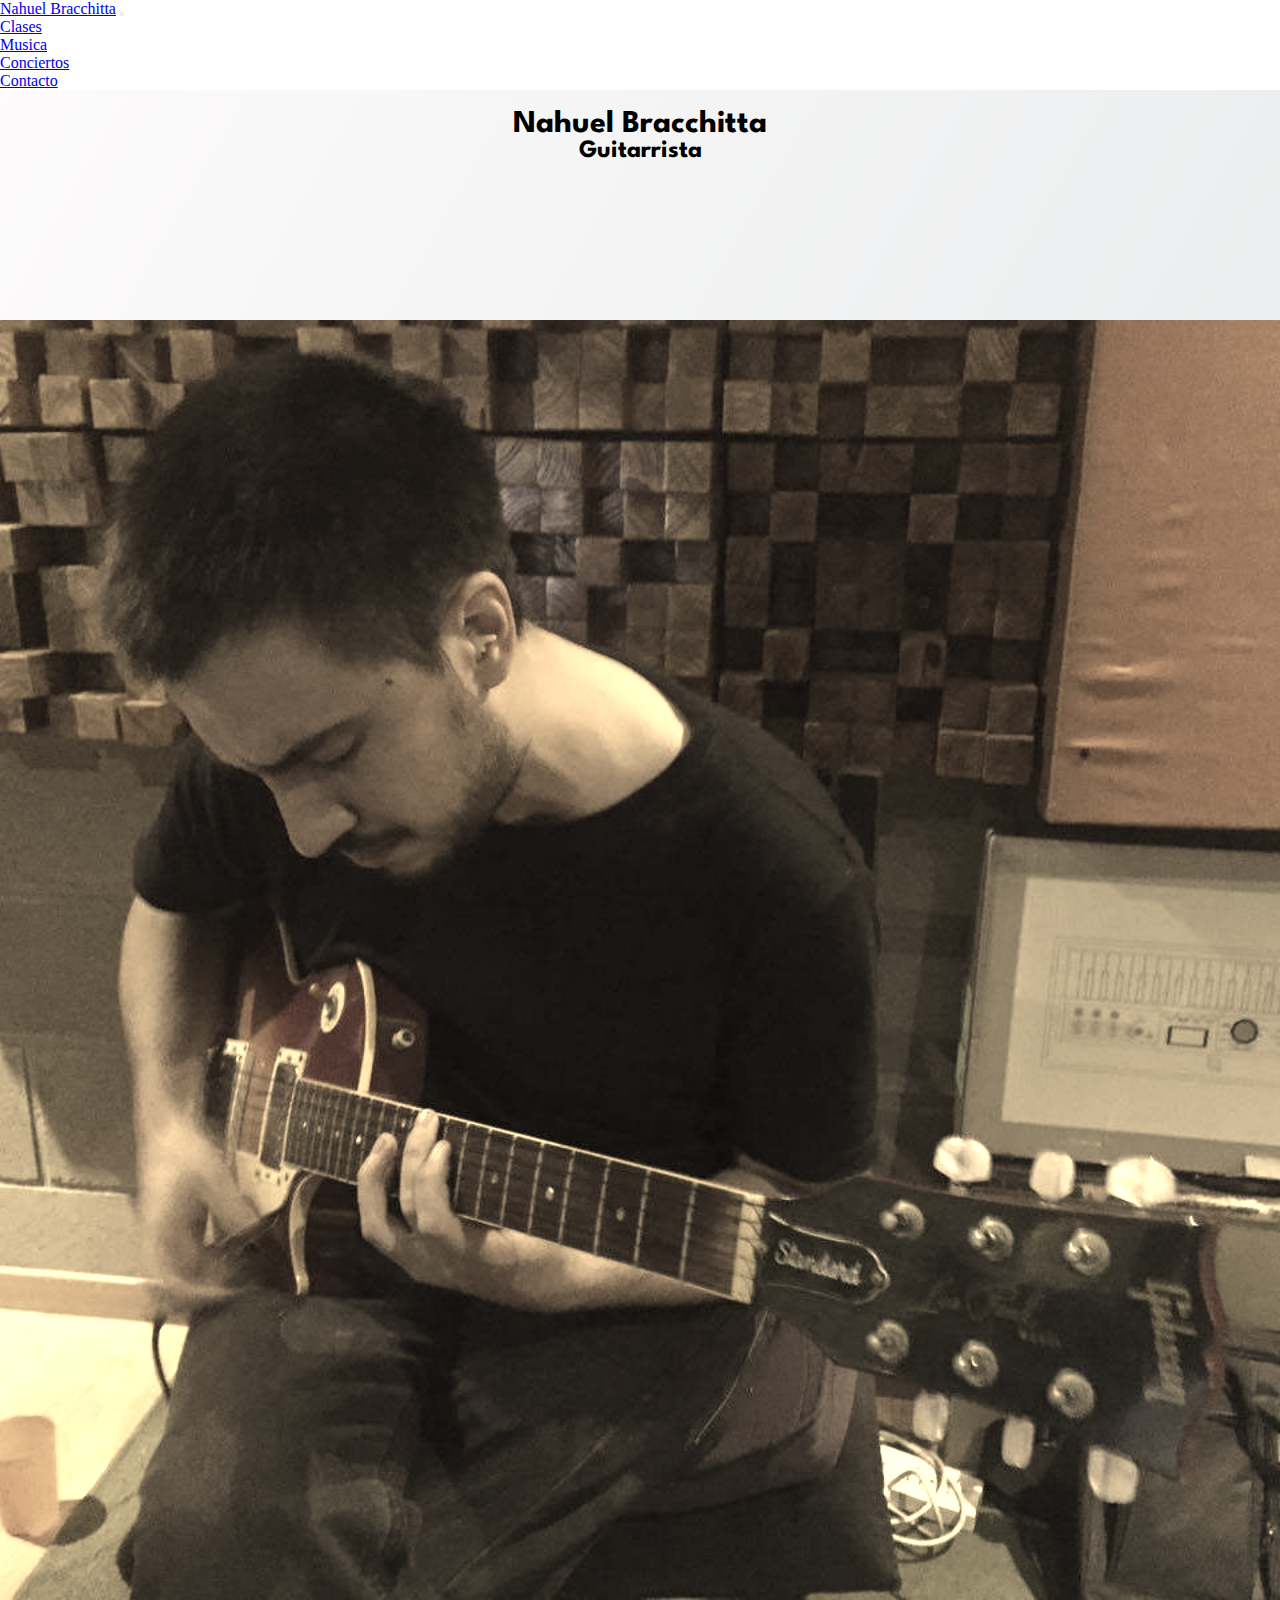
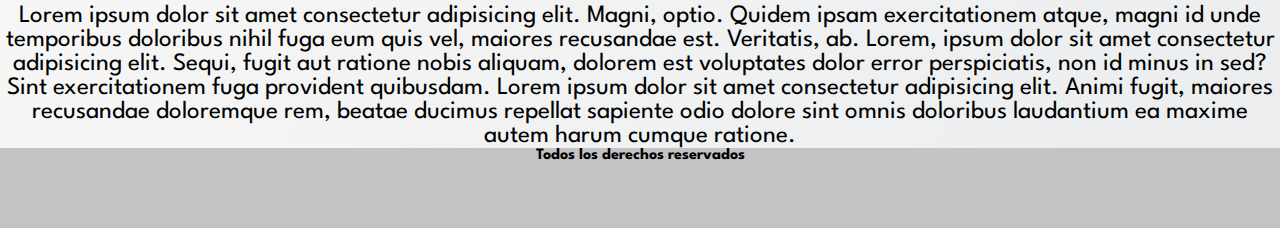
==== index.html @ a7903cbe "mejore los links" ====
<!DOCTYPE html>
<html lang="es">
<head>
    <meta charset="UTF-8">
    <meta http-equiv="X-UA-Compatible" content="IE=edge">
    <meta name="viewport" content="width=device-width, initial-scale=1.0">
    <meta name="description" content="Nahuel Bracchitta es guitarrista de jazz, lidera su propio proyecto y forma parte de distintos proyectos de la escena del jazz en Buenos Aires">
    <meta name="keywords" content="jazz, guitarra, guitar, clases, ensambles">
    <link rel="stylesheet" href="https://cdn.jsdelivr.net/npm/bootstrap@4.6.1/dist/css/bootstrap.min.css" integrity="sha384-zCbKRCUGaJDkqS1kPbPd7TveP5iyJE0EjAuZQTgFLD2ylzuqKfdKlfG/eSrtxUkn" crossorigin="anonymous">
    <link rel="stylesheet" href="https://cdnjs.cloudflare.com/ajax/libs/font-awesome/6.1.1/css/all.min.css" integrity="sha512-KfkfwYDsLkIlwQp6LFnl8zNdLGxu9YAA1QvwINks4PhcElQSvqcyVLLD9aMhXd13uQjoXtEKNosOWaZqXgel0g==" crossorigin="anonymous" referrerpolicy="no-referrer" />
    <link rel="stylesheet" href="./sass/estilos.css">
    <title>Nahuel Bracchitta, guitarrista de jazz y docente de Buenos Aires</title>
</head>
<body>
    <header>
        <!--navbar inicia-->
        <nav class="navbar navbar-expand-md bg-dark navbar-dark">
            <!-- Brand -->
            <a class="navbar-brand" href="./index.html">Nahuel Bracchitta</a>
          
            <!-- Toggler/collapsibe Button -->
            <button class="navbar-toggler" type="button" data-toggle="collapse" data-target="#collapsibleNavbar">
              <span class="navbar-toggler-icon"></span>
            </button>
          
            <!-- Navbar links -->
            <div class="collapse navbar-collapse" id="collapsibleNavbar">
              <ul class="navbar-nav">
                <li class="nav-item">
                  <a class="nav-link" href="./pages/Clases.html">Clases</a>
                </li>
                <li class="nav-item">
                  <a class="nav-link" href="./pages/Musica.html">Musica</a>
                </li>
                <li class="nav-item">
                  <a class="nav-link" href="./pages/Conciertos.html">Conciertos</a>
                </li>
                <li class="nav-item">
                  <a class="nav-link" href="#">Contacto</a>
                </li>
              </ul>
            </div>
          </nav>
    <!-- navbar fin -->
    </header>
    <main>
        <div class="jumbotron">
            <h1 class="titulo">Nahuel Bracchitta</h1>
            <p class="parrafo">Guitarrista</p>
        </div>
    <div class="container-fluid about">
        <div class="row">
            <div class="aleft col-lg-6 col-sm-12">
                <img src="/img/home.jpg" alt="" id="imghome">
            </div>
            <div class="aright col-lg-6 col-sm-12">                    
                    <p>Lorem ipsum dolor sit amet consectetur adipisicing elit. Magni, optio. Quidem ipsam exercitationem atque, magni id unde temporibus doloribus nihil fuga eum quis vel, maiores recusandae est. Veritatis, ab. Lorem, ipsum dolor sit amet consectetur adipisicing elit. Sequi, fugit aut ratione nobis aliquam, dolorem est voluptates dolor error perspiciatis, non id minus in sed? Sint exercitationem fuga provident quibusdam. Lorem ipsum dolor sit amet consectetur adipisicing elit. Animi fugit, maiores recusandae doloremque rem, beatae ducimus repellat sapiente odio dolore sint omnis doloribus laudantium ea maxime autem harum cumque ratione. <Illum class="lorem"></Illum></p>
                </div>
        </div>
    </div>
    </main>
<footer class="footer">
    <div class="redes">
        <i class="fa-brands fa-spotify" id="spotify"></i>
        <i class="fa-brands fa-instagram-square" id="instagram"></i>
        <i class="fa-brands fa-facebook" id="facebook"></i>
        <i class="fa-solid fa-envelope" id="mail"></i> 
    </div> 
    <p>Todos los derechos reservados</p>
</footer>
<!-- bs separate -->
<script src="https://cdn.jsdelivr.net/npm/jquery@3.5.1/dist/jquery.slim.min.js" integrity="sha384-DfXdz2htPH0lsSSs5nCTpuj/zy4C+OGpamoFVy38MVBnE+IbbVYUew+OrCXaRkfj" crossorigin="anonymous"></script>
<script src="https://cdn.jsdelivr.net/npm/popper.js@1.16.1/dist/umd/popper.min.js" integrity="sha384-9/reFTGAW83EW2RDu2S0VKaIzap3H66lZH81PoYlFhbGU+6BZp6G7niu735Sk7lN" crossorigin="anonymous"></script>
<script src="https://cdn.jsdelivr.net/npm/bootstrap@4.6.1/dist/js/bootstrap.min.js" integrity="sha384-VHvPCCyXqtD5DqJeNxl2dtTyhF78xXNXdkwX1CZeRusQfRKp+tA7hAShOK/B/fQ2" crossorigin="anonymous"></script>
</body>
</html>
---- sass/estilos.css ----
@import url("https://fonts.googleapis.com/css2?family=League+Spartan:wght@200&family=Roboto:wght@300&display=swap");
@import url("https://fonts.googleapis.com/css2?family=Lato&display=swap");
@import url("https://fonts.googleapis.com/css2?family=Roboto:wght@300&display=swap");
* {
  margin: 0;
  padding: 0;
  box-sizing: 0;
}

.jumbotron {
  background-image: linear-gradient(120deg, #fdfbfb 0%, #ebedee 100%);
  text-align: center;
  height: 110px;
  padding-bottom: 100px;
  padding-top: 20px;
  margin-bottom: 0;
}

.titulo {
  font-family: "League Spartan", sans-serif;
  font-weight: bolder;
  font-size: 32px;
}

.parrafo {
  font-family: "League Spartan", sans-serif;
  font-weight: bolder;
  font-size: 25px;
}

.about {
  background-image: linear-gradient(120deg, #fdfbfb 0%, #ebedee 100%);
}

#imghome {
  width: 100%;
  filter: sepia(80%);
  transition: filter 1s;
}
#imghome:hover {
  filter: sepia(50%);
}

.aright p {
  text-align: center;
  font-family: "League Spartan", sans-serif;
  color: black;
  font-size: 20px;
}

@media only screen and (min-width: 942px) {
  .aright p {
    font-size: 25px;
  }
}
.footer {
  height: 80px;
  background-color: rgba(97, 92, 92, 0.377);
  text-align: center;
}
.footer p {
  font-family: "League Spartan", sans-serif;
  font-weight: bold;
}

#spotify, #mail, #facebook, #instagram {
  transition: 1s;
}
#spotify:hover, #mail:hover, #facebook:hover, #instagram:hover {
  font-size: 20px;
  color: blue;
}

#instagram:hover {
  font-size: 20px;
  color: green;
}

#facebook:hover {
  font-size: 20px;
  color: brown;
}

#mail:hover {
  font-size: 20px;
  color: yellow;
}

.jumbotronMusica {
  height: 150px;
  background-image: url(/img/0466_Usina_El\ Aula_Loiacono_20171304_DSC5192.jpg);
  background-size: cover;
  background-position: center;
  filter: grayscale(60%);
  text-align: center;
  padding-bottom: 50px;
  padding-top: 20px;
  margin-bottom: 10px;
  /* font-family: ; */
  font-weight: bolder;
  font-size: 32px;
  color: rgba(250, 211, 36, 0.932);
  text-shadow: 1px 1px 1px black;
}

.jumbotronMusica2 {
  height: 150px;
  background-image: url(/img/tele.jpeg);
  background-size: cover;
  background-position: center;
  filter: grayscale(50%);
  text-align: center;
  padding-bottom: 50px;
  padding-top: 20px;
  margin-top: 10px;
  margin-bottom: 10px;
  /* font-family: ; */
  font-weight: bolder;
  font-size: 32px;
  color: rgba(250, 211, 36, 0.932);
  text-shadow: 1px 1px 1px black;
}

.jumbotronFechas {
  height: 150px;
  background-image: url(/img/pedales.jpg);
  background-size: cover;
  filter: grayscale(30%);
  text-align: center;
  padding-bottom: 50px;
  padding-top: 20px;
  margin-bottom: 0;
  /* font-family: ; */
  font-weight: bolder;
  font-size: 32px;
  color: rgba(250, 211, 36, 0.932);
  text-shadow: 1px 1px 1px black;
}

.jumbotronClases {
  height: 150px;
  background-image: url(/img/amps.jpg);
  background-size: cover;
  background-position: bottom;
  filter: grayscale(60%);
  text-align: center;
  padding-bottom: 50px;
  padding-top: 20px;
  margin-bottom: 0;
  /* font-family: ; */
  font-weight: bolder;
  font-size: 32px;
  color: rgba(250, 211, 36, 0.932);
  text-shadow: 1px 1px 1px black;
}

.jumbotronClases p {
  font-size: 24px;
}

.card-red {
  background-color: red;
}

.card-grey {
  background-color: grey;
}

.card-green {
  background-color: green;
}

.card-orange {
  background-color: orange;
}

.card-violet {
  background-color: violet;
}

.card-purple {
  background-color: purple;
}

.clasesGuitarra {
  background-color: rgb(221, 214, 214);
  display: flex;
  flex-flow: column;
  justify-content: center space-between;
  align-items: center;
  padding: 10px 10px 10px 10px;
}

.gleft {
  text-align: center;
  font-family: "Lato", sans-serif;
  font-size: 15px;
}

.gleft h2 {
  font-family: "Roboto", sans-serif;
}

.gleft h2:hover {
  color: brown;
}

#gclases {
  filter: sepia(100%);
  transition: 1s;
}

#gclases:hover {
  filter: sepia(50%);
}

@media only screen and (min-width: 768px) {
  .clasesGuitarra {
    flex-flow: row;
  }

  .gleft {
    width: 100%;
    font-size: 19px;
  }

  .gright {
    width: 100%;
    padding-left: 100px;
  }
}
.clasesEnsamble {
  height: 800px;
  display: grid;
  grid-template-rows: repeat(4, 200px);
  grid-template-areas: "e1" "e3" "e3" "e2";
}

.e1 {
  background-image: url(/img/en1.jpg);
  filter: grayscale(50%);
  height: 200px;
  background-size: cover;
  grid-area: e1;
}

.e2 {
  background-image: url(/img/e2.jpg);
  filter: grayscale(50%);
  height: 200px;
  background-size: cover;
  grid-area: e2;
}

.e3 {
  background-color: rgb(248, 248, 193);
  grid-area: e3;
  text-align: center;
  font-family: "Lato", sans-serif;
  font-size: 15px;
}

.e3 h2 {
  font-family: "Roboto", sans-serif;
}

.e3 h2:hover {
  color: brown;
}

@media only screen and (min-width: 768px) {
  .clasesEnsamble {
    grid-template-columns: repeat(2, 50%);
    grid-template-areas: "e1 e3" "e2 e3";
    height: 500px;
  }

  .e3 {
    font-size: 19px;
  }
}/*# sourceMappingURL=estilos.css.map */
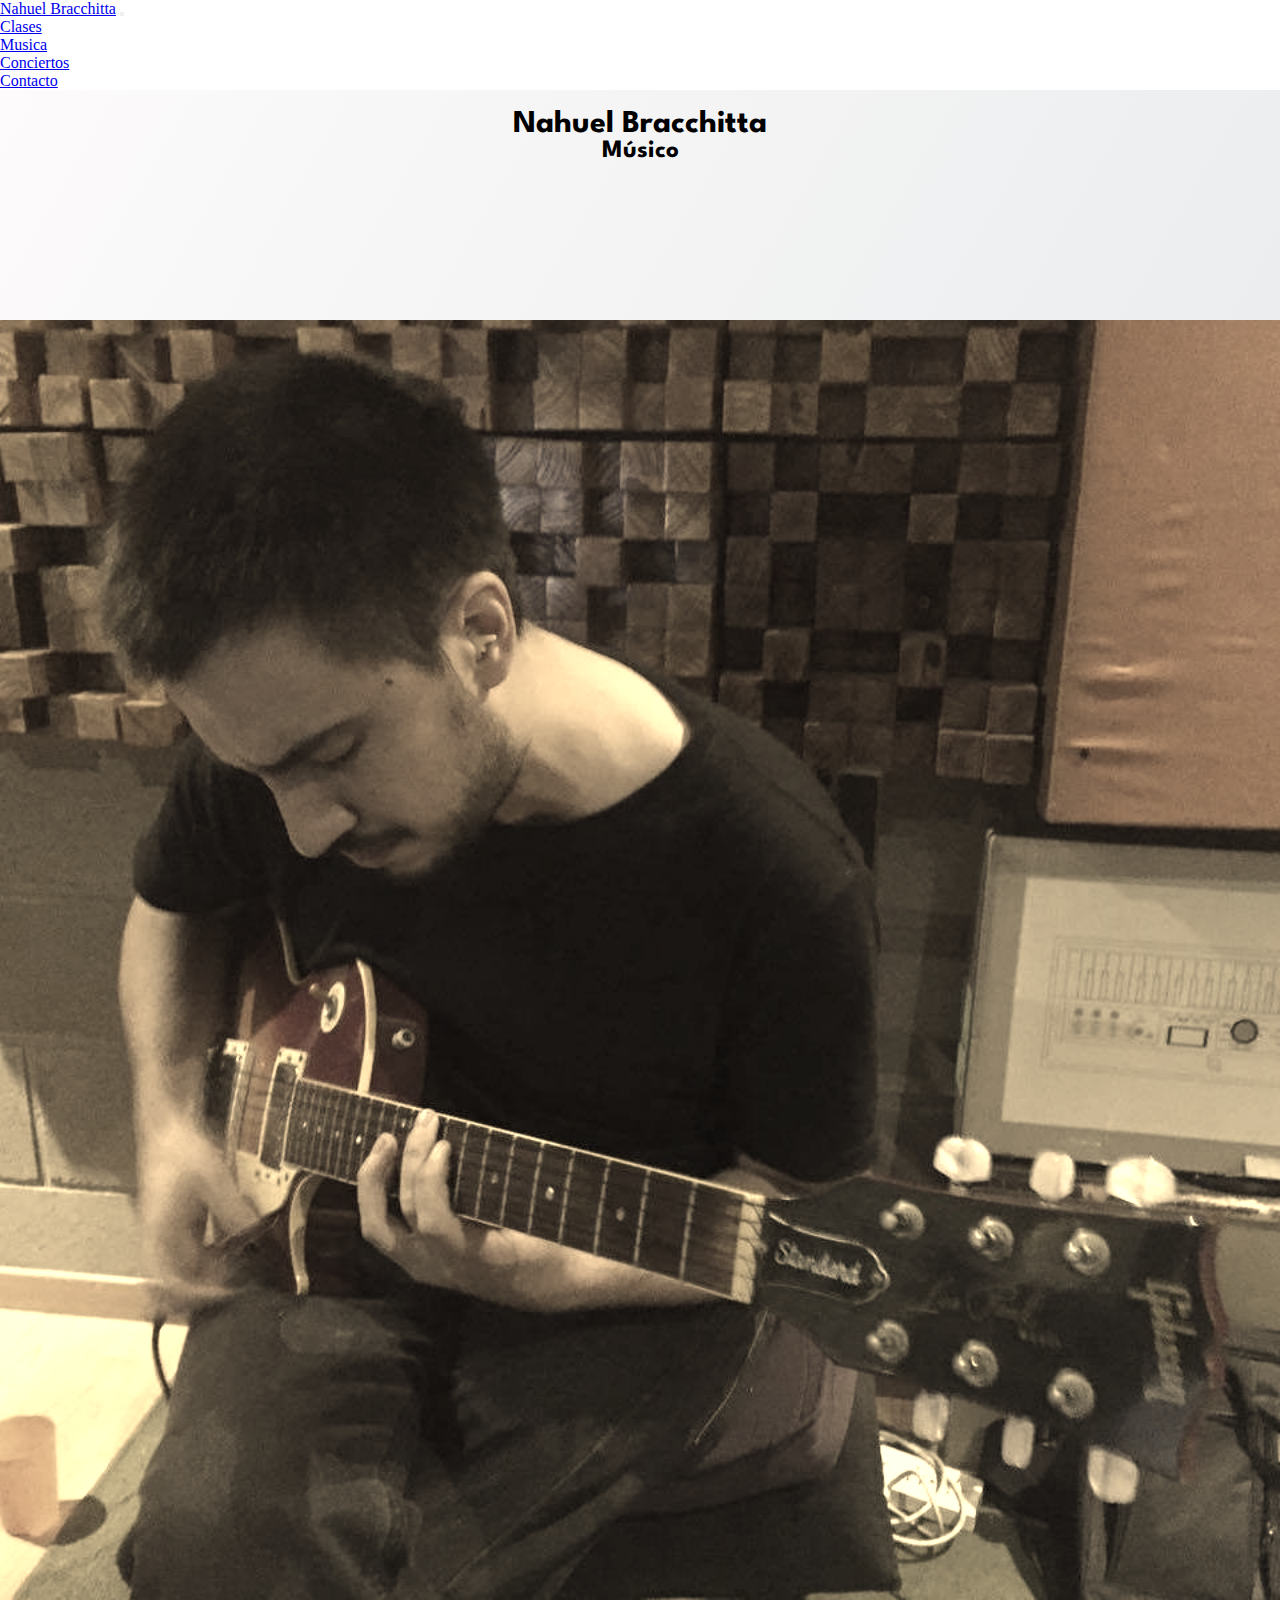
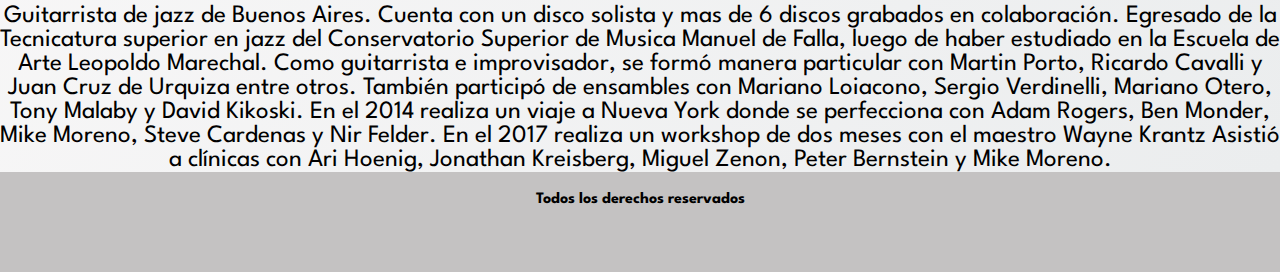
==== commit 98c6bcfb: "retoques para la tercer entrega" ====
--- a/index.html
+++ b/index.html
@@ -1,76 +1,106 @@
 <!DOCTYPE html>
 <html lang="es">
+
 <head>
-    <meta charset="UTF-8">
-    <meta http-equiv="X-UA-Compatible" content="IE=edge">
-    <meta name="viewport" content="width=device-width, initial-scale=1.0">
-    <meta name="description" content="Nahuel Bracchitta es guitarrista de jazz, lidera su propio proyecto y forma parte de distintos proyectos de la escena del jazz en Buenos Aires">
-    <meta name="keywords" content="jazz, guitarra, guitar, clases, ensambles">
-    <link rel="stylesheet" href="https://cdn.jsdelivr.net/npm/bootstrap@4.6.1/dist/css/bootstrap.min.css" integrity="sha384-zCbKRCUGaJDkqS1kPbPd7TveP5iyJE0EjAuZQTgFLD2ylzuqKfdKlfG/eSrtxUkn" crossorigin="anonymous">
-    <link rel="stylesheet" href="https://cdnjs.cloudflare.com/ajax/libs/font-awesome/6.1.1/css/all.min.css" integrity="sha512-KfkfwYDsLkIlwQp6LFnl8zNdLGxu9YAA1QvwINks4PhcElQSvqcyVLLD9aMhXd13uQjoXtEKNosOWaZqXgel0g==" crossorigin="anonymous" referrerpolicy="no-referrer" />
-    <link rel="stylesheet" href="./sass/estilos.css">
-    <title>Nahuel Bracchitta, guitarrista de jazz y docente de Buenos Aires</title>
+  <meta charset="UTF-8">
+  <meta http-equiv="X-UA-Compatible" content="IE=edge">
+  <meta name="viewport" content="width=device-width, initial-scale=1.0">
+  <meta name="description"
+    content="Nahuel Bracchitta es guitarrista de jazz, lidera su propio proyecto y forma parte de distintos proyectos de la escena del jazz en Buenos Aires">
+  <meta name="keywords" content="jazz, guitarra, guitar, clases, ensambles">
+  <link rel="stylesheet" href="https://cdn.jsdelivr.net/npm/bootstrap@4.6.1/dist/css/bootstrap.min.css"
+    integrity="sha384-zCbKRCUGaJDkqS1kPbPd7TveP5iyJE0EjAuZQTgFLD2ylzuqKfdKlfG/eSrtxUkn" crossorigin="anonymous">
+  <link rel="stylesheet" href="https://cdnjs.cloudflare.com/ajax/libs/font-awesome/6.1.1/css/all.min.css"
+    integrity="sha512-KfkfwYDsLkIlwQp6LFnl8zNdLGxu9YAA1QvwINks4PhcElQSvqcyVLLD9aMhXd13uQjoXtEKNosOWaZqXgel0g=="
+    crossorigin="anonymous" referrerpolicy="no-referrer" />
+  <link rel="stylesheet" href="./sass/estilos.css">
+  <title>Nahuel Bracchitta, guitarrista de jazz y docente de Buenos Aires</title>
 </head>
+
 <body>
-    <header>
-        <!--navbar inicia-->
-        <nav class="navbar navbar-expand-md bg-dark navbar-dark">
-            <!-- Brand -->
-            <a class="navbar-brand" href="./index.html">Nahuel Bracchitta</a>
-          
-            <!-- Toggler/collapsibe Button -->
-            <button class="navbar-toggler" type="button" data-toggle="collapse" data-target="#collapsibleNavbar">
-              <span class="navbar-toggler-icon"></span>
-            </button>
-          
-            <!-- Navbar links -->
-            <div class="collapse navbar-collapse" id="collapsibleNavbar">
-              <ul class="navbar-nav">
-                <li class="nav-item">
-                  <a class="nav-link" href="./pages/Clases.html">Clases</a>
-                </li>
-                <li class="nav-item">
-                  <a class="nav-link" href="./pages/Musica.html">Musica</a>
-                </li>
-                <li class="nav-item">
-                  <a class="nav-link" href="./pages/Conciertos.html">Conciertos</a>
-                </li>
-                <li class="nav-item">
-                  <a class="nav-link" href="#">Contacto</a>
-                </li>
-              </ul>
-            </div>
-          </nav>
+  <header>
+    <!--navbar inicia-->
+    <nav class="navbar navbar-expand-md bg-dark navbar-dark">
+      <!-- Brand -->
+      <a class="navbar-brand" href="./index.html">Nahuel Bracchitta</a>
+
+      <!-- Toggler/collapsibe Button -->
+      <button class="navbar-toggler" type="button" data-toggle="collapse" data-target="#collapsibleNavbar">
+        <span class="navbar-toggler-icon"></span>
+      </button>
+
+      <!-- Navbar links -->
+      <div class="collapse navbar-collapse" id="collapsibleNavbar">
+        <ul class="navbar-nav">
+          <li class="nav-item">
+            <a class="nav-link" href="./pages/Clases.html">Clases</a>
+          </li>
+          <li class="nav-item">
+            <a class="nav-link" href="./pages/Musica.html">Musica</a>
+          </li>
+          <li class="nav-item">
+            <a class="nav-link" href="./pages/Conciertos.html">Conciertos</a>
+          </li>
+          <li class="nav-item">
+            <a class="nav-link" href="./pages/Contacto.html">Contacto</a>
+          </li>
+        </ul>
+      </div>
+    </nav>
     <!-- navbar fin -->
-    </header>
-    <main>
-        <div class="jumbotron">
-            <h1 class="titulo">Nahuel Bracchitta</h1>
-            <p class="parrafo">Guitarrista</p>
+  </header>
+  <main>
+    <div class="jumbotron">
+      <h1 class="titulo">Nahuel Bracchitta</h1>
+      <p class="parrafo">Músico</p>
+    </div>
+    <div class="container-fluid about">
+      <div class="row">
+        <div class="aleft col-lg-6 col-sm-12">
+          <img src="./img/home.jpg" alt="" id="imghome">
         </div>
-    <div class="container-fluid about">
-        <div class="row">
-            <div class="aleft col-lg-6 col-sm-12">
-                <img src="/img/home.jpg" alt="" id="imghome">
-            </div>
-            <div class="aright col-lg-6 col-sm-12">                    
-                    <p>Lorem ipsum dolor sit amet consectetur adipisicing elit. Magni, optio. Quidem ipsam exercitationem atque, magni id unde temporibus doloribus nihil fuga eum quis vel, maiores recusandae est. Veritatis, ab. Lorem, ipsum dolor sit amet consectetur adipisicing elit. Sequi, fugit aut ratione nobis aliquam, dolorem est voluptates dolor error perspiciatis, non id minus in sed? Sint exercitationem fuga provident quibusdam. Lorem ipsum dolor sit amet consectetur adipisicing elit. Animi fugit, maiores recusandae doloremque rem, beatae ducimus repellat sapiente odio dolore sint omnis doloribus laudantium ea maxime autem harum cumque ratione. <Illum class="lorem"></Illum></p>
-                </div>
+        <div class="aright col-lg-6 col-sm-12">
+          <p>
+            Guitarrista de jazz de Buenos Aires. Cuenta con un disco solista y mas de 6 discos grabados en colaboración.
+
+            Egresado de la Tecnicatura superior en jazz del Conservatorio Superior de Musica Manuel de Falla, luego de
+            haber estudiado en la Escuela de Arte Leopoldo Marechal.
+
+            Como guitarrista e improvisador, se formó manera particular con Martin Porto, Ricardo Cavalli y Juan Cruz de
+            Urquiza entre otros. También participó de ensambles con Mariano Loiacono, Sergio Verdinelli, Mariano Otero,
+            Tony Malaby y David Kikoski.
+
+            En el 2014 realiza un viaje a Nueva York donde se perfecciona con Adam Rogers, Ben Monder, Mike Moreno,
+            Steve Cardenas y Nir Felder.
+
+            En el 2017 realiza un workshop de dos meses con el maestro Wayne Krantz
+
+            Asistió a clínicas con Ari Hoenig, Jonathan Kreisberg, Miguel Zenon, Peter Bernstein y Mike Moreno.
+            ​<Illum class="lorem"></Illum>
+          </p>
         </div>
+      </div>
     </div>
-    </main>
-<footer class="footer">
+  </main>
+  <footer class="footer">
     <div class="redes">
-        <i class="fa-brands fa-spotify" id="spotify"></i>
-        <i class="fa-brands fa-instagram-square" id="instagram"></i>
-        <i class="fa-brands fa-facebook" id="facebook"></i>
-        <i class="fa-solid fa-envelope" id="mail"></i> 
-    </div> 
+      <i class="fa-brands fa-spotify" id="spotify"></i>
+      <i class="fa-brands fa-instagram-square" id="instagram"></i>
+      <i class="fa-brands fa-facebook" id="facebook"></i>
+      <i class="fa-solid fa-envelope" id="mail"></i>
+    </div>
     <p>Todos los derechos reservados</p>
-</footer>
-<!-- bs separate -->
-<script src="https://cdn.jsdelivr.net/npm/jquery@3.5.1/dist/jquery.slim.min.js" integrity="sha384-DfXdz2htPH0lsSSs5nCTpuj/zy4C+OGpamoFVy38MVBnE+IbbVYUew+OrCXaRkfj" crossorigin="anonymous"></script>
-<script src="https://cdn.jsdelivr.net/npm/popper.js@1.16.1/dist/umd/popper.min.js" integrity="sha384-9/reFTGAW83EW2RDu2S0VKaIzap3H66lZH81PoYlFhbGU+6BZp6G7niu735Sk7lN" crossorigin="anonymous"></script>
-<script src="https://cdn.jsdelivr.net/npm/bootstrap@4.6.1/dist/js/bootstrap.min.js" integrity="sha384-VHvPCCyXqtD5DqJeNxl2dtTyhF78xXNXdkwX1CZeRusQfRKp+tA7hAShOK/B/fQ2" crossorigin="anonymous"></script>
+  </footer>
+  <!-- bs separate -->
+  <script src="https://cdn.jsdelivr.net/npm/jquery@3.5.1/dist/jquery.slim.min.js"
+    integrity="sha384-DfXdz2htPH0lsSSs5nCTpuj/zy4C+OGpamoFVy38MVBnE+IbbVYUew+OrCXaRkfj" crossorigin="anonymous">
+  </script>
+  <script src="https://cdn.jsdelivr.net/npm/popper.js@1.16.1/dist/umd/popper.min.js"
+    integrity="sha384-9/reFTGAW83EW2RDu2S0VKaIzap3H66lZH81PoYlFhbGU+6BZp6G7niu735Sk7lN" crossorigin="anonymous">
+  </script>
+  <script src="https://cdn.jsdelivr.net/npm/bootstrap@4.6.1/dist/js/bootstrap.min.js"
+    integrity="sha384-VHvPCCyXqtD5DqJeNxl2dtTyhF78xXNXdkwX1CZeRusQfRKp+tA7hAShOK/B/fQ2" crossorigin="anonymous">
+  </script>
 </body>
+
 </html>--- a/sass/estilos.css
+++ b/sass/estilos.css
@@ -54,6 +54,7 @@
   }
 }
 .footer {
+  padding-top: 20px;
   height: 80px;
   background-color: rgba(97, 92, 92, 0.377);
   text-align: center;
@@ -95,8 +96,7 @@
   text-align: center;
   padding-bottom: 50px;
   padding-top: 20px;
-  margin-bottom: 10px;
-  /* font-family: ; */
+  margin-bottom: 0px;
   font-weight: bolder;
   font-size: 32px;
   color: rgba(250, 211, 36, 0.932);
@@ -112,16 +112,28 @@
   text-align: center;
   padding-bottom: 50px;
   padding-top: 20px;
-  margin-top: 10px;
-  margin-bottom: 10px;
-  /* font-family: ; */
   font-weight: bolder;
   font-size: 32px;
   color: rgba(250, 211, 36, 0.932);
   text-shadow: 1px 1px 1px black;
 }
 
-.jumbotronFechas {
+.containerDiscos1, .containerVideos, .containerDiscos2 {
+  background-color: black;
+  margin-top: 0px;
+  padding-top: 10px;
+}
+
+.containerDiscos2 {
+  padding-bottom: 10px;
+}
+
+.mainFechas {
+  background-color: black;
+  padding: 10px 10px 10px 10px;
+}
+
+.jumbotronFechas, .jumbotronContacto {
   height: 150px;
   background-image: url(/img/pedales.jpg);
   background-size: cover;
@@ -130,7 +142,6 @@
   padding-bottom: 50px;
   padding-top: 20px;
   margin-bottom: 0;
-  /* font-family: ; */
   font-weight: bolder;
   font-size: 32px;
   color: rgba(250, 211, 36, 0.932);
@@ -147,39 +158,66 @@
   padding-bottom: 50px;
   padding-top: 20px;
   margin-bottom: 0;
-  /* font-family: ; */
   font-weight: bolder;
   font-size: 32px;
   color: rgba(250, 211, 36, 0.932);
   text-shadow: 1px 1px 1px black;
 }
-
 .jumbotronClases p {
   font-size: 24px;
 }
 
+.jumbotronContacto {
+  background-image: url(/img/music-g0f61ea62a_1920.jpg);
+  background-position: center;
+}
+
+.formulario {
+  width: 100%;
+  padding-top: 30px;
+  padding-bottom: 30px;
+  margin: 0 auto;
+  display: flex;
+  flex-flow: column wrap;
+  justify-content: center;
+  align-items: center;
+  background-color: red;
+  filter: sepia(70%);
+}
+.formulario input {
+  width: 90%;
+  height: 30px;
+  margin: 0.5rem;
+}
+
 .card-red {
   background-color: red;
+  border: solid 2px black;
 }
 
 .card-grey {
   background-color: grey;
+  border: solid 2px black;
 }
 
 .card-green {
   background-color: green;
+  border: solid 2px black;
 }
 
 .card-orange {
   background-color: orange;
+  border: solid 2px black;
 }
 
 .card-violet {
   background-color: violet;
+  border: solid 2px black;
 }
 
 .card-purple {
   background-color: purple;
+  border: solid 2px black;
 }
 
 .clasesGuitarra {
@@ -191,6 +229,10 @@
   padding: 10px 10px 10px 10px;
 }
 
+#botonClases {
+  margin-bottom: 10px;
+}
+
 .gleft {
   text-align: center;
   font-family: "Lato", sans-serif;
@@ -259,13 +301,18 @@
   font-family: "Lato", sans-serif;
   font-size: 15px;
 }
-
 .e3 h2 {
   font-family: "Roboto", sans-serif;
-}
-
+  padding-top: 20px;
+}
 .e3 h2:hover {
   color: brown;
+}
+.e3 p {
+  padding-top: 50px;
+  padding-left: 10px;
+  padding-right: 10px;
+  text-align: center;
 }
 
 @media only screen and (min-width: 768px) {
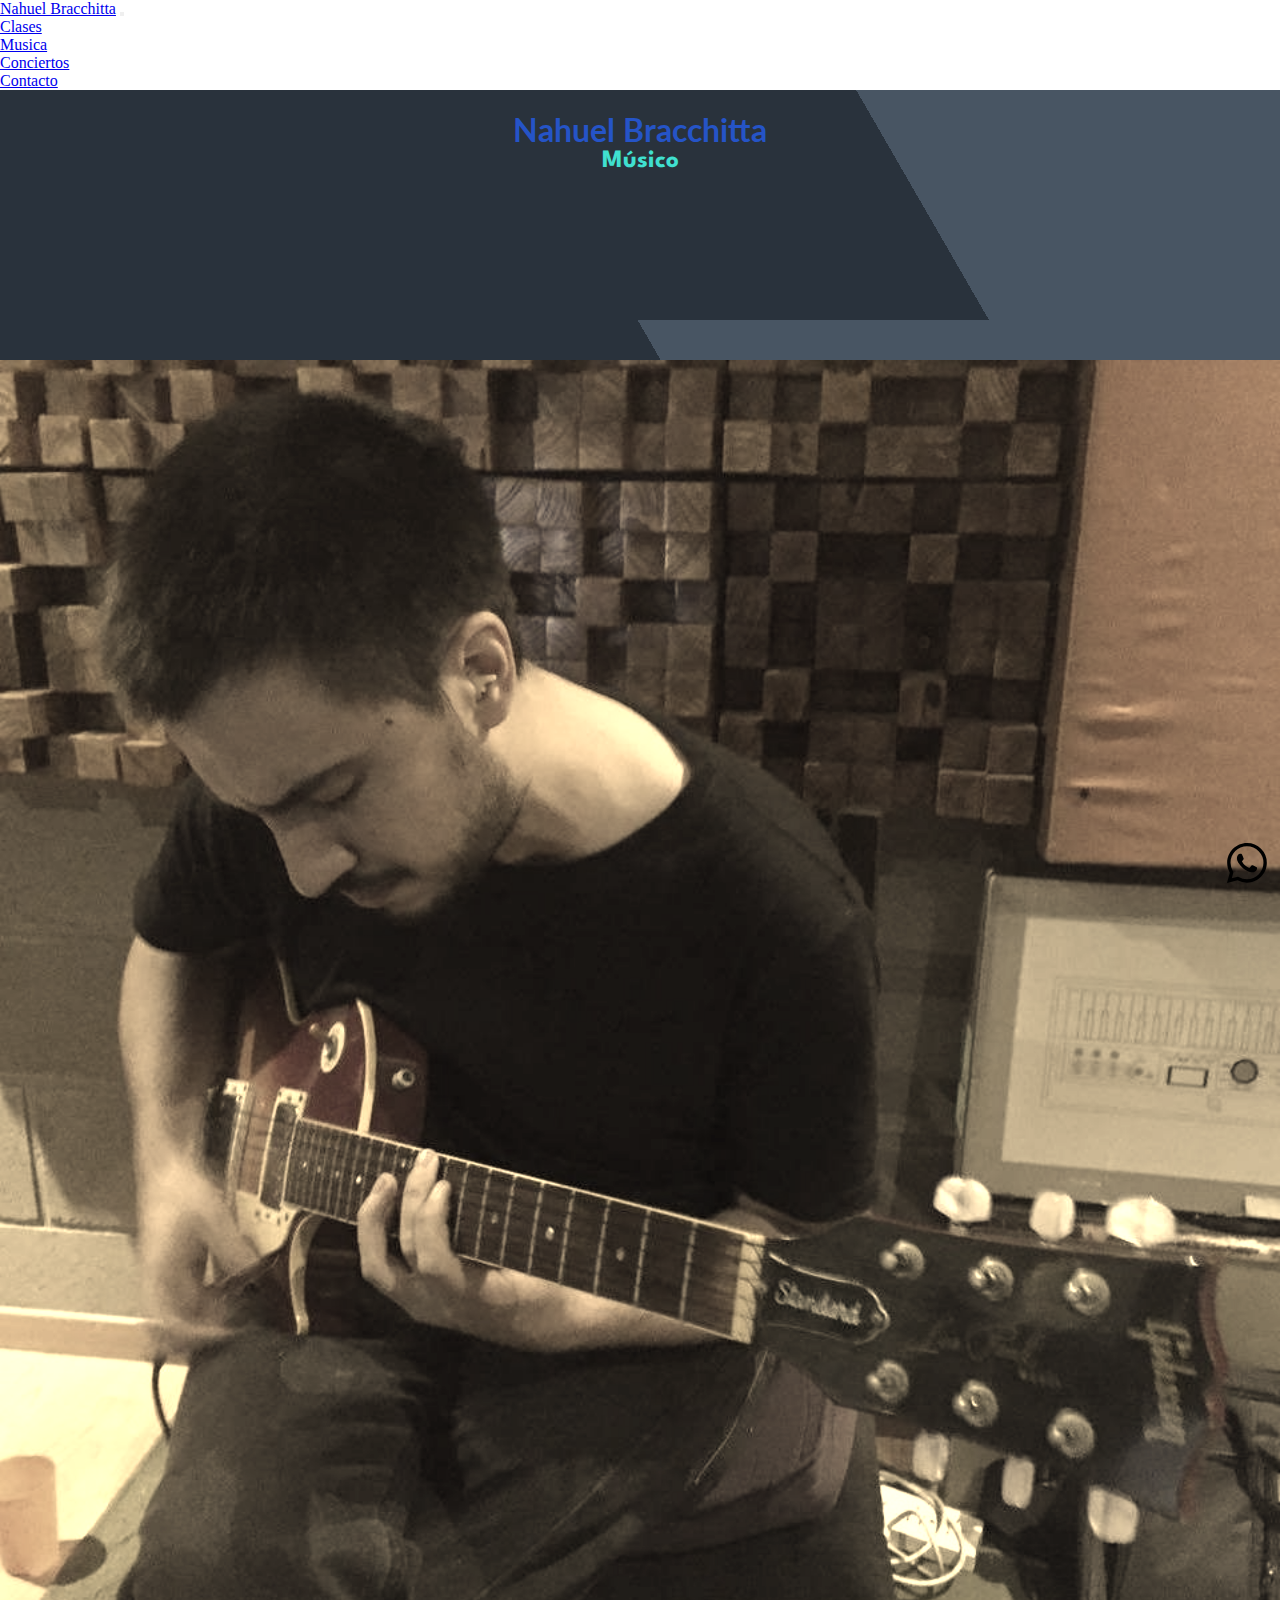
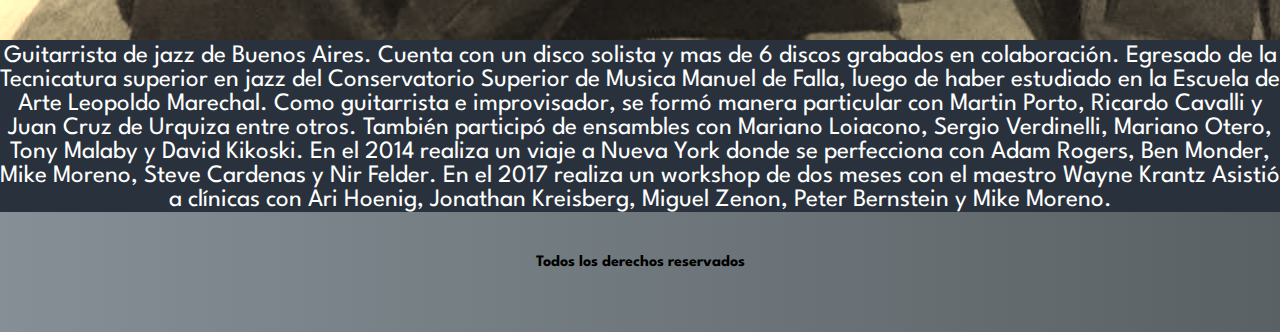
==== commit a0e5db8c: "primera version del proyecto final para subir a servidor" ====
--- a/index.html
+++ b/index.html
@@ -84,13 +84,19 @@
   </main>
   <footer class="footer">
     <div class="redes">
-      <i class="fa-brands fa-spotify" id="spotify"></i>
-      <i class="fa-brands fa-instagram-square" id="instagram"></i>
-      <i class="fa-brands fa-facebook" id="facebook"></i>
-      <i class="fa-solid fa-envelope" id="mail"></i>
+      <ul>
+        <li><a href="https://open.spotify.com/artist/6DwssAjKnArAWanMg5aWxh"><i class="fa-brands fa-spotify" id="spotify"></i></a></li>
+        <li><a href="https://www.instagram.com/nahuelbracchitta/"><i class="fa-brands fa-instagram-square" id="instagram"></i></a></li>
+        <li><a href="https://www.facebook.com/nahuelbracchittamusica"><i class="fa-brands fa-facebook" id="facebook"></i></a></li>
+        <li><a href="mailto: nahuelguitarra@gmail.com"><i class="fa-solid fa-envelope" id="mail"></i></a></li>
+      </ul>     
     </div>
     <p>Todos los derechos reservados</p>
   </footer>
+  <div class="wasap" style="position:fixed; bottom:10px; right:10px; text-align: center; padding: 3px;">
+    <a href="https://api.whatsapp.com/send?phone=+541131522831"></a>
+    <img src="./img/whatsapp.svg" alt="" width="40px">
+  </div>
   <!-- bs separate -->
   <script src="https://cdn.jsdelivr.net/npm/jquery@3.5.1/dist/jquery.slim.min.js"
     integrity="sha384-DfXdz2htPH0lsSSs5nCTpuj/zy4C+OGpamoFVy38MVBnE+IbbVYUew+OrCXaRkfj" crossorigin="anonymous">
--- a/sass/estilos.css
+++ b/sass/estilos.css
@@ -7,13 +7,29 @@
   box-sizing: 0;
 }
 
-.jumbotron {
-  background-image: linear-gradient(120deg, #fdfbfb 0%, #ebedee 100%);
+.jumbotron, .jumbotronContacto, .jumbotronClases, .jumbotronFechas, .jumbotronMusica2, .jumbotronMusica {
+  background-image: linear-gradient(60deg, #29323c 70%, #485563 30%);
   text-align: center;
   height: 110px;
   padding-bottom: 100px;
   padding-top: 20px;
   margin-bottom: 0;
+  border-radius: 0;
+}
+.jumbotron h1, .jumbotronContacto h1, .jumbotronClases h1, .jumbotronFechas h1, .jumbotronMusica2 h1, .jumbotronMusica h1 {
+  font-weight: bolder;
+  font-family: "Lato", sans-serif;
+  font-size: 32px;
+  color: #2554C7;
+  text-shadow: 0, 5px 0, 5px 0, 5px turquoise;
+}
+.jumbotron h1:hover, .jumbotronContacto h1:hover, .jumbotronClases h1:hover, .jumbotronFechas h1:hover, .jumbotronMusica2 h1:hover, .jumbotronMusica h1:hover {
+  color: #151B8D;
+}
+.jumbotron p, .jumbotronContacto p, .jumbotronClases p, .jumbotronFechas p, .jumbotronMusica2 p, .jumbotronMusica p {
+  font-size: 25px;
+  color: turquoise;
+  font-family: "League Spartan", sans-serif;
 }
 
 .titulo {
@@ -29,7 +45,8 @@
 }
 
 .about {
-  background-image: linear-gradient(120deg, #fdfbfb 0%, #ebedee 100%);
+  background-image: linear-gradient(60deg, #29323c 70%, #485563 30%);
+  padding-top: 40px;
 }
 
 #imghome {
@@ -44,7 +61,7 @@
 .aright p {
   text-align: center;
   font-family: "League Spartan", sans-serif;
-  color: black;
+  color: white;
   font-size: 20px;
 }
 
@@ -55,67 +72,51 @@
 }
 .footer {
   padding-top: 20px;
-  height: 80px;
-  background-color: rgba(97, 92, 92, 0.377);
+  height: 100px;
+  background-image: linear-gradient(to right, #868f96 0%, #596164 100%);
   text-align: center;
 }
 .footer p {
   font-family: "League Spartan", sans-serif;
   font-weight: bold;
+  color: black;
+}
+
+.redes {
+  color: black;
+  font-size: 20px;
+}
+.redes ul {
+  list-style-type: none;
+}
+.redes ul li {
+  display: inline-block;
+}
+.redes ul li a {
+  color: inherit;
 }
 
 #spotify, #mail, #facebook, #instagram {
   transition: 1s;
 }
 #spotify:hover, #mail:hover, #facebook:hover, #instagram:hover {
-  font-size: 20px;
+  font-size: 30px;
   color: blue;
 }
 
 #instagram:hover {
-  font-size: 20px;
+  font-size: 30px;
   color: green;
 }
 
 #facebook:hover {
-  font-size: 20px;
+  font-size: 30px;
   color: brown;
 }
 
 #mail:hover {
-  font-size: 20px;
+  font-size: 30px;
   color: yellow;
-}
-
-.jumbotronMusica {
-  height: 150px;
-  background-image: url(/img/0466_Usina_El\ Aula_Loiacono_20171304_DSC5192.jpg);
-  background-size: cover;
-  background-position: center;
-  filter: grayscale(60%);
-  text-align: center;
-  padding-bottom: 50px;
-  padding-top: 20px;
-  margin-bottom: 0px;
-  font-weight: bolder;
-  font-size: 32px;
-  color: rgba(250, 211, 36, 0.932);
-  text-shadow: 1px 1px 1px black;
-}
-
-.jumbotronMusica2 {
-  height: 150px;
-  background-image: url(/img/tele.jpeg);
-  background-size: cover;
-  background-position: center;
-  filter: grayscale(50%);
-  text-align: center;
-  padding-bottom: 50px;
-  padding-top: 20px;
-  font-weight: bolder;
-  font-size: 32px;
-  color: rgba(250, 211, 36, 0.932);
-  text-shadow: 1px 1px 1px black;
 }
 
 .containerDiscos1, .containerVideos, .containerDiscos2 {
@@ -133,43 +134,8 @@
   padding: 10px 10px 10px 10px;
 }
 
-.jumbotronFechas, .jumbotronContacto {
-  height: 150px;
-  background-image: url(/img/pedales.jpg);
-  background-size: cover;
-  filter: grayscale(30%);
-  text-align: center;
-  padding-bottom: 50px;
-  padding-top: 20px;
-  margin-bottom: 0;
-  font-weight: bolder;
-  font-size: 32px;
-  color: rgba(250, 211, 36, 0.932);
-  text-shadow: 1px 1px 1px black;
-}
-
-.jumbotronClases {
-  height: 150px;
-  background-image: url(/img/amps.jpg);
-  background-size: cover;
-  background-position: bottom;
-  filter: grayscale(60%);
-  text-align: center;
-  padding-bottom: 50px;
-  padding-top: 20px;
-  margin-bottom: 0;
-  font-weight: bolder;
-  font-size: 32px;
-  color: rgba(250, 211, 36, 0.932);
-  text-shadow: 1px 1px 1px black;
-}
-.jumbotronClases p {
-  font-size: 24px;
-}
-
 .jumbotronContacto {
-  background-image: url(/img/music-g0f61ea62a_1920.jpg);
-  background-position: center;
+  background-image: linear-gradient(60deg, #29323c 70%, #485563 30%);
 }
 
 .formulario {
@@ -181,8 +147,8 @@
   flex-flow: column wrap;
   justify-content: center;
   align-items: center;
-  background-color: red;
-  filter: sepia(70%);
+  background-image: linear-gradient(60deg, #29323c 70%, #485563 30%);
+  color: black;
 }
 .formulario input {
   width: 90%;
@@ -221,13 +187,24 @@
 }
 
 .clasesGuitarra {
-  background-color: rgb(221, 214, 214);
+  background-image: linear-gradient(60deg, #29323c 70%, #485563 30%);
   display: flex;
   flex-flow: column;
   justify-content: center space-between;
   align-items: center;
   padding: 10px 10px 10px 10px;
 }
+.clasesGuitarra h2 {
+  text-transform: uppercase;
+  color: #7ed4e6;
+  text-shadow: 0, 7px 0, 7px 0, 7px black;
+}
+.clasesGuitarra p {
+  text-align: center;
+  font-family: "League Spartan", sans-serif;
+  color: white;
+  font-size: 20px;
+}
 
 #botonClases {
   margin-bottom: 10px;
@@ -244,7 +221,7 @@
 }
 
 .gleft h2:hover {
-  color: brown;
+  color: #151B8D;
 }
 
 #gclases {
@@ -277,9 +254,23 @@
   grid-template-rows: repeat(4, 200px);
   grid-template-areas: "e1" "e3" "e3" "e2";
 }
+.clasesEnsamble h2 {
+  text-transform: uppercase;
+  color: #7ed4e6;
+  text-shadow: 0, 7px 0, 7px 0, 7px black;
+}
+.clasesEnsamble h2:hover {
+  color: #151B8D;
+}
+.clasesEnsamble p {
+  text-align: center;
+  font-family: "League Spartan", sans-serif;
+  color: white;
+  font-size: 20px;
+}
 
 .e1 {
-  background-image: url(/img/en1.jpg);
+  background-image: url(../img/piano-g555625ecb_1920.jpg);
   filter: grayscale(50%);
   height: 200px;
   background-size: cover;
@@ -287,39 +278,45 @@
 }
 
 .e2 {
-  background-image: url(/img/e2.jpg);
-  filter: grayscale(50%);
+  background-image: url(../img/e2.jpg);
+  filter: grayscale(70%);
   height: 200px;
   background-size: cover;
   grid-area: e2;
 }
 
 .e3 {
-  background-color: rgb(248, 248, 193);
+  background-image: linear-gradient(60deg, #29323c 70%, #485563 30%);
   grid-area: e3;
   text-align: center;
   font-family: "Lato", sans-serif;
   font-size: 15px;
+  color: black;
 }
 .e3 h2 {
   font-family: "Roboto", sans-serif;
   padding-top: 20px;
 }
-.e3 h2:hover {
-  color: brown;
-}
 .e3 p {
-  padding-top: 50px;
+  padding-top: 40px;
   padding-left: 10px;
   padding-right: 10px;
   text-align: center;
+}
+.e3 p:hover {
+  color: white;
 }
 
 @media only screen and (min-width: 768px) {
   .clasesEnsamble {
     grid-template-columns: repeat(2, 50%);
-    grid-template-areas: "e1 e3" "e2 e3";
-    height: 500px;
+    grid-template-areas: "e1 e3" "e1 e3";
+    height: 400px;
+  }
+
+  .e1 {
+    background-size: cover;
+    height: 400px;
   }
 
   .e3 {
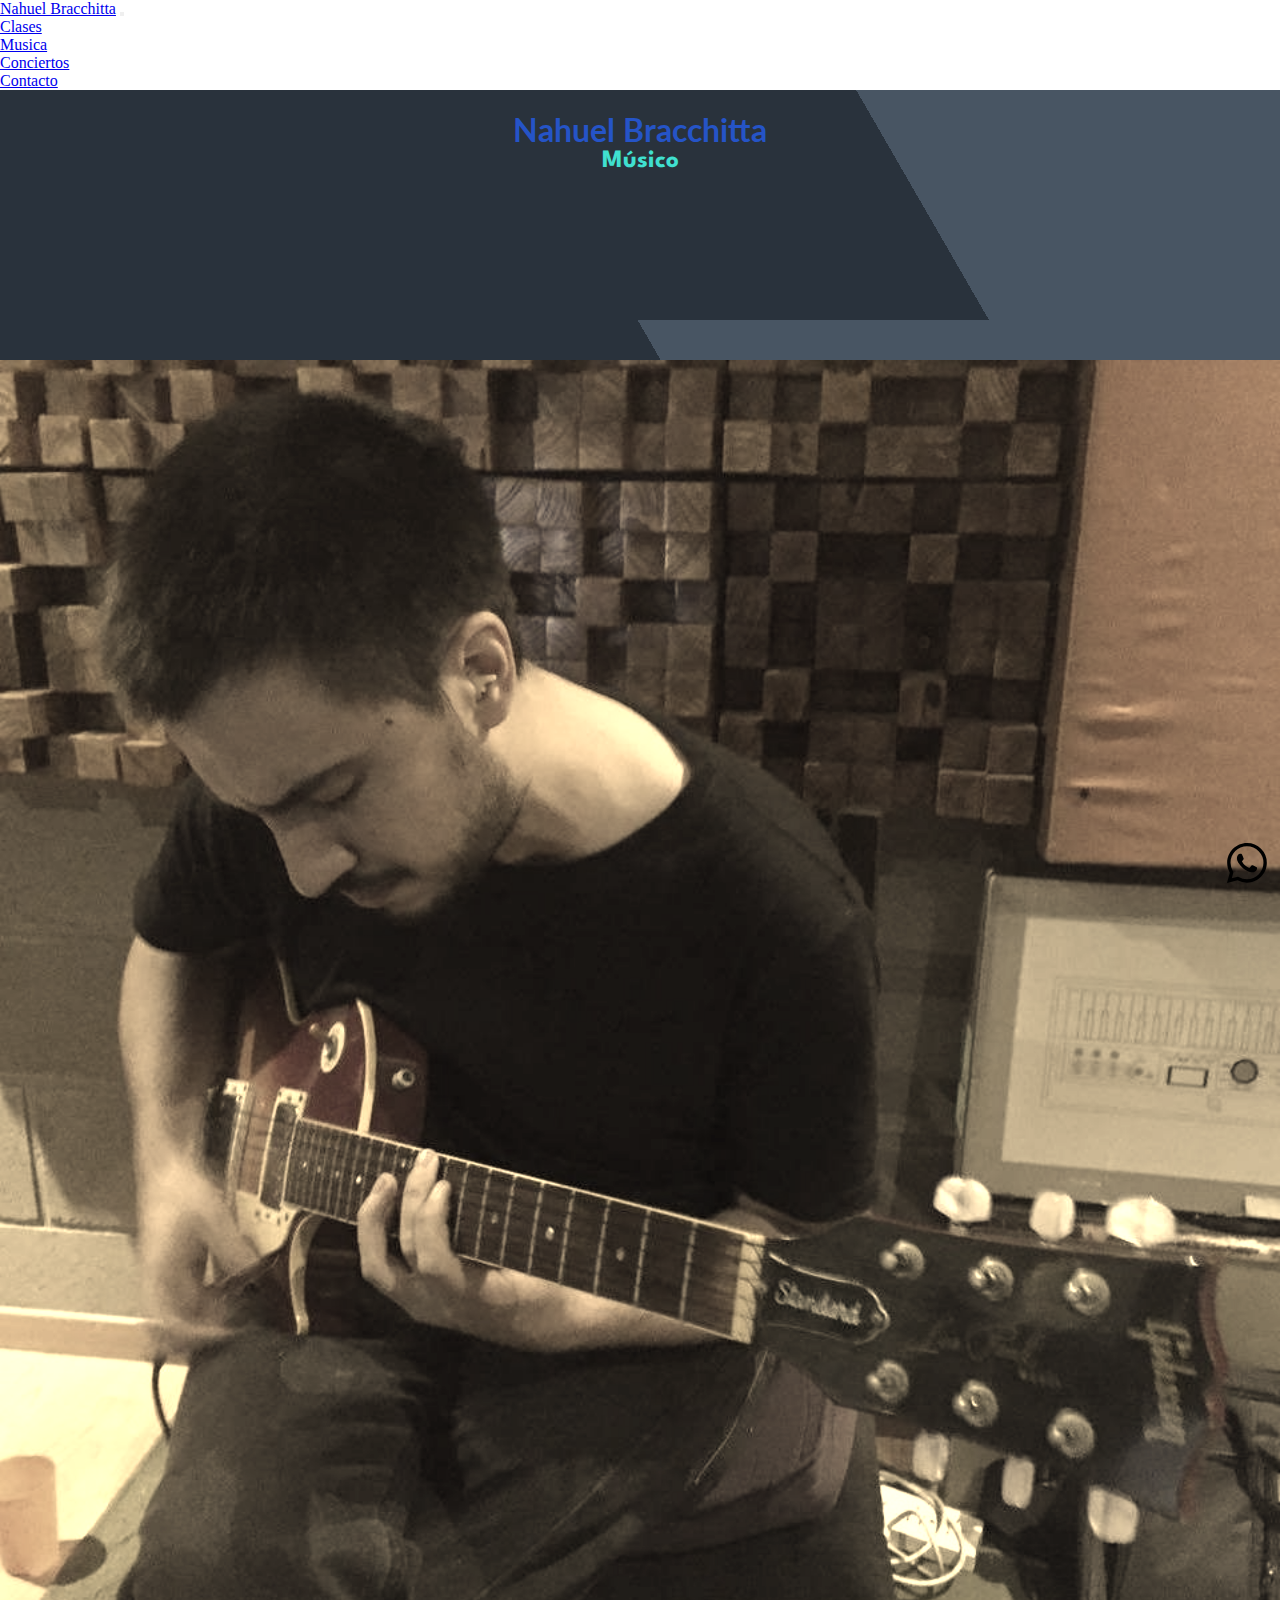
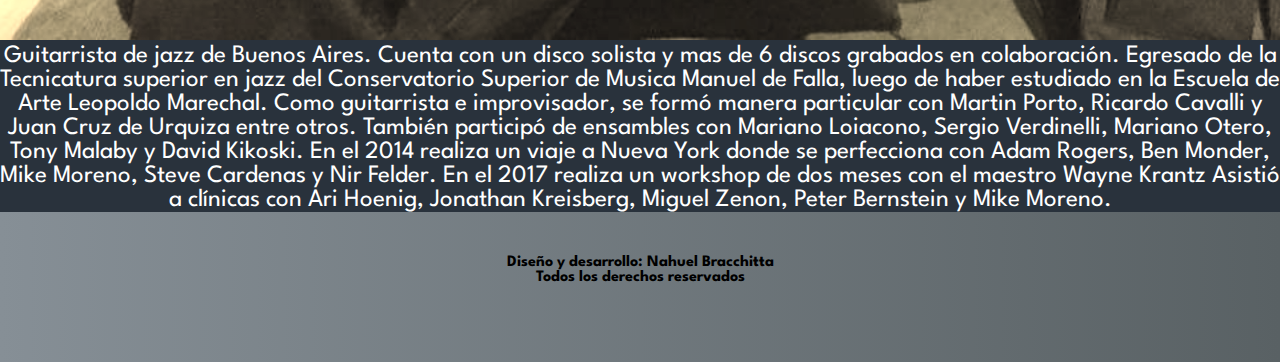
==== commit e50d8ef0: "footer y subtitulo adaptado" ====
--- a/index.html
+++ b/index.html
@@ -91,11 +91,11 @@
         <li><a href="mailto: nahuelguitarra@gmail.com"><i class="fa-solid fa-envelope" id="mail"></i></a></li>
       </ul>     
     </div>
-    <p>Todos los derechos reservados</p>
+    <p>Diseño y desarrollo: Nahuel Bracchitta<br>
+      Todos los derechos reservados</p>
   </footer>
   <div class="wasap" style="position:fixed; bottom:10px; right:10px; text-align: center; padding: 3px;">
-    <a href="https://api.whatsapp.com/send?phone=+541131522831"></a>
-    <img src="./img/whatsapp.svg" alt="" width="40px">
+    <a href="https://wa.me/5491131522831?text=¡Estoy+interesado!"><img src="./img/whatsapp.svg" alt="" width="40px"></a>
   </div>
   <!-- bs separate -->
   <script src="https://cdn.jsdelivr.net/npm/jquery@3.5.1/dist/jquery.slim.min.js"
--- a/sass/estilos.css
+++ b/sass/estilos.css
@@ -72,7 +72,7 @@
 }
 .footer {
   padding-top: 20px;
-  height: 100px;
+  height: 130px;
   background-image: linear-gradient(to right, #868f96 0%, #596164 100%);
   text-align: center;
 }
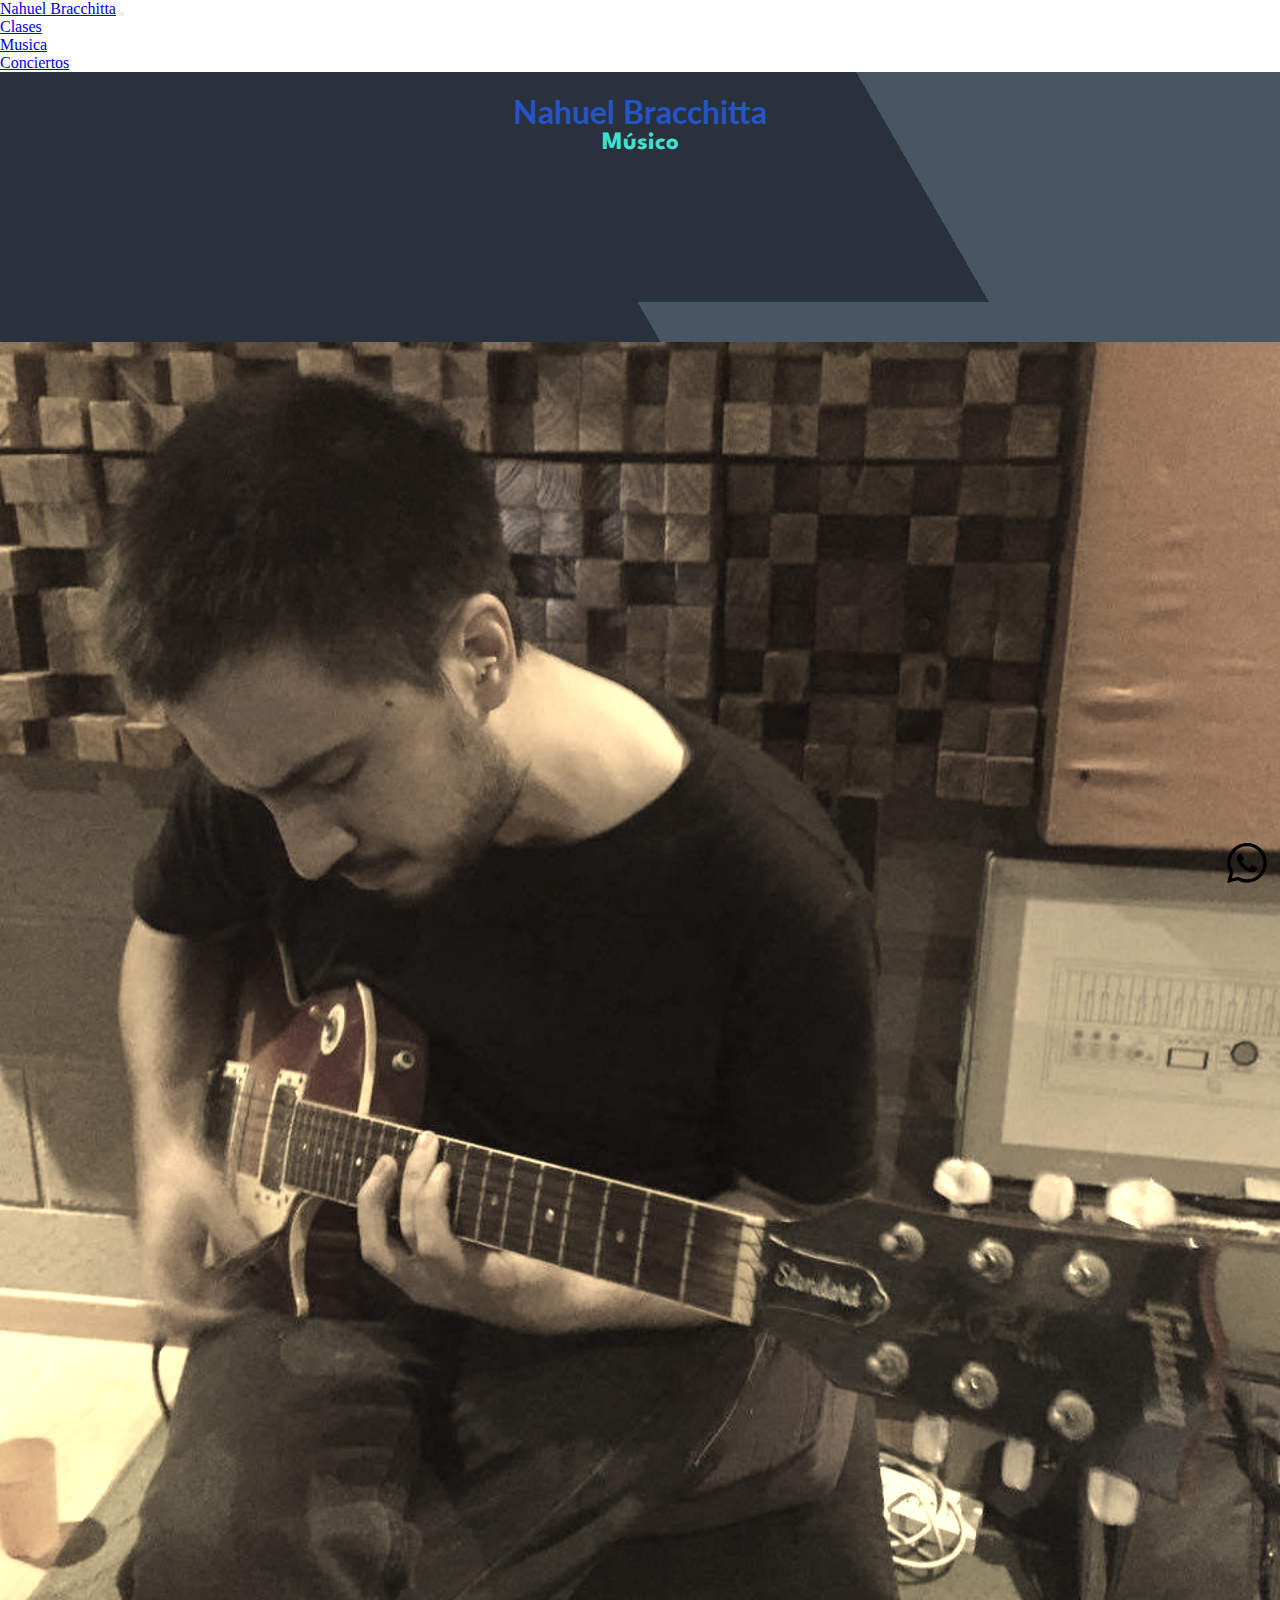
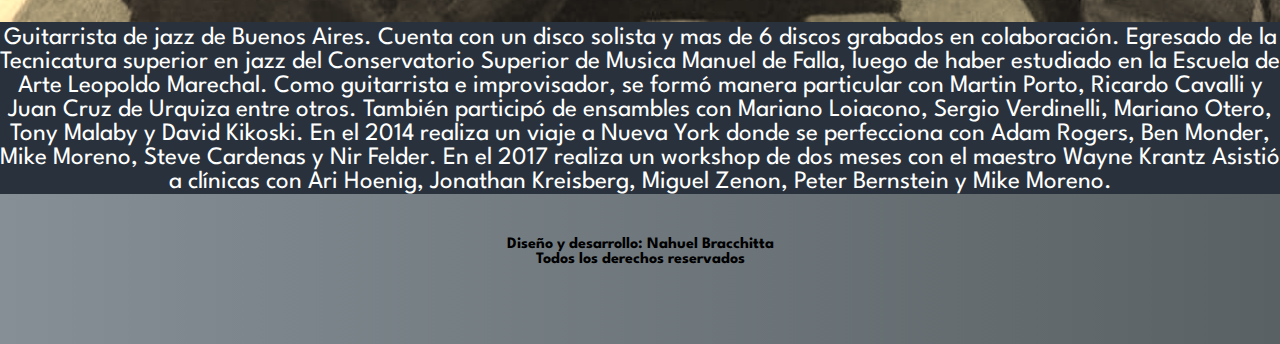
==== commit b5d0b0df: "flete contacto" ====
--- a/index.html
+++ b/index.html
@@ -41,9 +41,9 @@
           <li class="nav-item">
             <a class="nav-link" href="./pages/Conciertos.html">Conciertos</a>
           </li>
-          <li class="nav-item">
+          <!-- <li class="nav-item">
             <a class="nav-link" href="./pages/Contacto.html">Contacto</a>
-          </li>
+          </li> -->
         </ul>
       </div>
     </nav>
